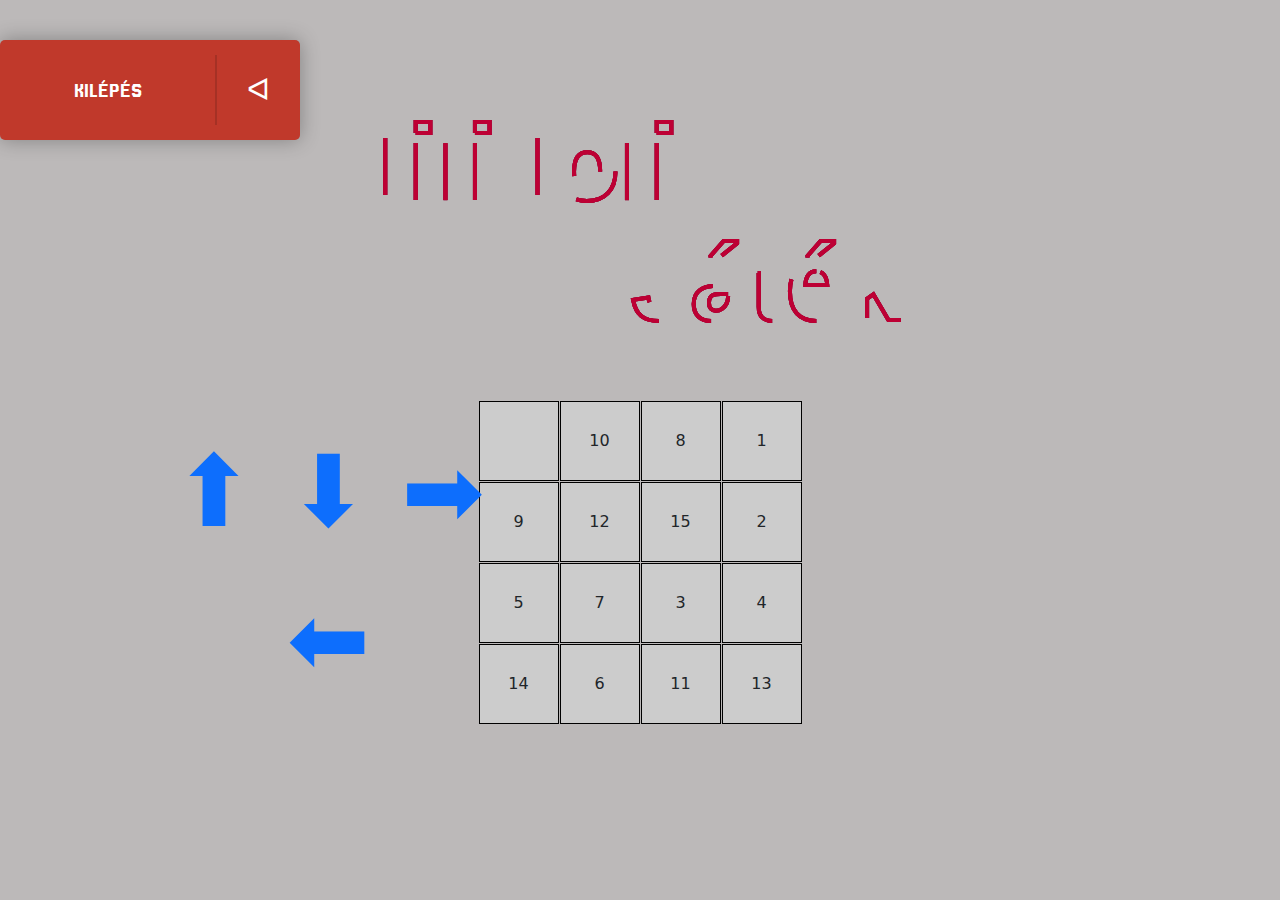
==== game.html @ 5d461867 "a" ====
<!DOCTYPE html>
<html lang="en">
<head>
    <meta charset="UTF-8">
    <meta name="viewport" content="width=device-width, initial-scale=1.0">
    <link href="https://cdn.jsdelivr.net/npm/bootstrap@5.3.3/dist/css/bootstrap.min.css" rel="stylesheet" integrity="sha384-QWTKZyjpPEjISv5WaRU9OFeRpok6YctnYmDr5pNlyT2bRjXh0JMhjY6hW+ALEwIH" crossorigin="anonymous">
    <link rel="stylesheet" href="game.css">
    <script src="app.js" defer></script>
    <title>Tilitoli Játék</title>
</head>
<body>
    <!-- /Vissza button*/ -->
    <a class="button" href="./index.html" role="button">
        <span>Kilépés</span>
        <div class="icon">
          <i class="fa fa-remove" style="font-style: normal">ᐊ</i>
          <i class="fa fa-check"></i>
        </div>
      </a>
    <header>
        
          <!-- /*Vissza button vége*/ -->
        <div class="logo-container">
            <h1 id="page-logo">
                <div class="text-copy">
                    <svg viewBox="0 0 960 300">
                        <symbol id="s-text">
                            <text text-anchor="middle" x="40%" y="50%">TiliToli</text>
                        <text text-anchor="middle" x="60%" y="80%">Játék </text>
                        
                        </symbol>

                        <g class = "g-ants">
                        
                            <use xlink:href="#s-text" class="text-copy"></use>
                            <use xlink:href="#s-text" class="text-copy"></use>
                            <use xlink:href="#s-text" class="text-copy"></use>
                            <use xlink:href="#s-text" class="text-copy"></use>
                        </g>
                    </svg>
                </div>
            </h1>
        </div>
    </header>
    <main>
        <div class="container">
            <div class="boxEmpty" id="_"></div>
            
        </div>
        <div class="Buttons">
            <a class="up" id="asd">⬆</a>
            <a class="down">⬇</a>
            <a class="right">➡</a>
            <a class="left">⬅</a>
        </div>
    </main>
</body>
</html>
---- game.css ----
@import url('https://fonts.googleapis.com/css2?family=Jersey+10+Charted&display=swap');
@import url('https://fonts.googleapis.com/css2?family=Jersey+25&display=swap');

.text-copy{
    fill: none;
    stroke: rgb(56, 15, 15);
    stroke-dasharray: 6% 29%;
    stroke-width: 3px;
    stroke-dashoffset: 0%;
    animation: stroke-offset 5.5s infinite linear;
    margin-top: 0;
    top: 0;
    
}
.logo-container {
	position: relative;
    margin-bottom: -0.8vh;
   
	&:before {
		content:  "";
		position: absolute;
		top:      calc( 100% - 2px );
		width:    100%;
		height:   4px;
		background-color: #cf0000;
		transform-origin: center center;
		transform: scaleX( 0 );	
		animation: line-animation 3s ease forwards;
        
	}
	
	h1#page-logo {
		font: bold 5rem 'Arial', sans-serif;
        top: 0;
		animation: clip-path-reveal-1 3s ease forwards;
	}
}
.text-copy:nth-child(1){
	stroke: #4D163D;
	animation-delay: -1;
}

.text-copy:nth-child(2){
	stroke: #840037;
	animation-delay: -2s;
}

.text-copy:nth-child(3){
	stroke: #BD0034;
	animation-delay: -3s;
}

.text-copy:nth-child(4){
	stroke: #BD0034;
	animation-delay: -4s;
}

.text-copy:nth-child(5){
	stroke: #FDB731;
	animation-delay: -5s;
}

@keyframes stroke-offset{
	100% {stroke-dashoffset: -35%;}
}



@keyframes line-animation {
	0% { transform: scaleX( 0 ); }
	15% { transform: scaleX( 0 ); }
	20%, 25% { transform: scaleX( 1 ); top: calc( 100% - 2px ); }
	50% { transform: scaleX( 1 ); top: 0px; }
	70% { transform: scaleX( 0.2 ); top: 0px; }
	80%, 100% { transform: scaleX(none); top: 0px; }
}

@keyframes clip-path-reveal-1 {
	0%, 25% { clip-path: polygon(0 100%, 100% 100%, 100% 100%, 0% 100%); }
	50% { clip-path: polygon(0 0, 100% 0, 100% 100%, 0% 100%); }
}

#a1szv{
    text-decoration: none !important;
    color: black !important;
    /*border-radius: 50% !important;
    background-color: rgb(230, 11, 11) !important;*/
    padding: 1.5rem !important;
    font-size: 5vh !important;
    animation: blink 1.5s infinite; /*animacio*/
    font-family: "Jersey 10 Charted", sans-serif;
    font-weight: 300;
    font-style: normal;
    justify-content: center !important;

}
.jatek-start {
    display: flex;
    justify-content: center;
    position: absolute;
    bottom: 4vh;
    left: 50%;
    transform: translateX(-50%);
}
body{
    overflow: hidden;
    background-color: #8a858593;
}
/*Gomb villogasa*/
@keyframes blink {
    0% { opacity: 1; }
    50% { opacity: 0; }
    100% { opacity: 1; }
}

@keyframes blink {
    0% { opacity: 1; }
    50% { opacity: 0; }
    100% { opacity: 1; }
}
/**/

.card-img-top {
    max-width: 50vh !important;
    max-height: 45vh;
    justify-content: center;
    align-items: center;
    text-align: center;
}
.row{
    justify-content: center;
    align-items: center;
    margin-top: -25vh !important;
    
    
}
.container{ 
    display: grid;
    grid-template-columns: repeat(4, 1fr);
    grid-template-rows: repeat(4, 1fr);
    gap: 1px; 
    width: 50px;
    justify-content: center;
    
}
.box,.boxEmpty{
    background-color: #ccc;
    border: 1px solid black;
    height: 80px;
    width: 80px;
    text-align: center !important;
    line-height: 50px;
    display: flex;
    justify-content: center;
    align-items: center;

}
.Buttons{ 
    justify-content: center; 
    align-items: center; 
    text-align: center;
    font-size: 11vh;
    width: 43vh;
    height: 43vh;
    margin-top: -34vh;
    margin-left: 15vh;
}
.Buttons, a{
    text-decoration: none;

}
/*vissza button*/

.button {
    display: block;
    background-color: #c0392b;
    width: 300px;
    height: 100px;
    line-height: 100px;
    margin: auto;
    color: #fff;
    position: absolute;
    top: 0;
    bottom: 80vh;
    left: 0;
    right: 160vh;
    cursor: pointer;
    overflow: hidden;
    border-radius: 5px;
    box-shadow: 0 0 20px 0 rgba(0, 0, 0, 0.3);
    transition: all 0.25s cubic-bezier(0.31, -0.105, 0.43, 1.4);
    z-index: 1;
    font-family: "Jersey 25", sans-serif !important;
    font-weight: 100;
    font-style: normal;
    
    
    
  }
 
  .button span,
  .button .icon {
    display: block;
    height: 100%;
    text-align: center;
    position: absolute;
    top: 0;
  }
  .button span {
    width: 72%;
    line-height: inherit;
    font-size: 22px;
    text-transform: uppercase;
    left: 0;
    transition: all 0.25s cubic-bezier(0.31, -0.105, 0.43, 1.4);
  }
  .button span:after {
    content: "";
    background-color: #a53125;
    width: 2px;
    height: 70%;
    position: absolute;
    top: 15%;
    right: -1px;
  }
  .button .icon {
    width: 28%;
    right: 0;
    transition: all 0.25s cubic-bezier(0.31, -0.105, 0.43, 1.4);
  }
  .button .icon .fa {
    font-size: 30px;
    vertical-align: middle;
    transition: all 0.25s cubic-bezier(0.31, -0.105, 0.43, 1.4), height 0.25s ease;
  }
  .button .icon .fa-remove {
    height: 36px;
  }
  .button .icon .fa-check {
    display: none;
  }
  .button.success span, .button:hover span {
    left: -72%;
    opacity: 0;
  }
  .button.success .icon, .button:hover .icon {
    width: 100%;
  }
  .button.success .icon .fa, .button:hover .icon .fa {
    font-size: 45px;
  }
  .button.success {
    background-color: #27ae60;
  }
  .button.success .icon .fa-remove {
    display: none;
  }
  .button.success .icon .fa-check {
    display: inline-block;
  }
  .button:hover {
    opacity: 0.9;
  }
  .button:hover .icon .fa-remove {
    height: 46px;
  }
  .button:active {
    opacity: 1;
  }
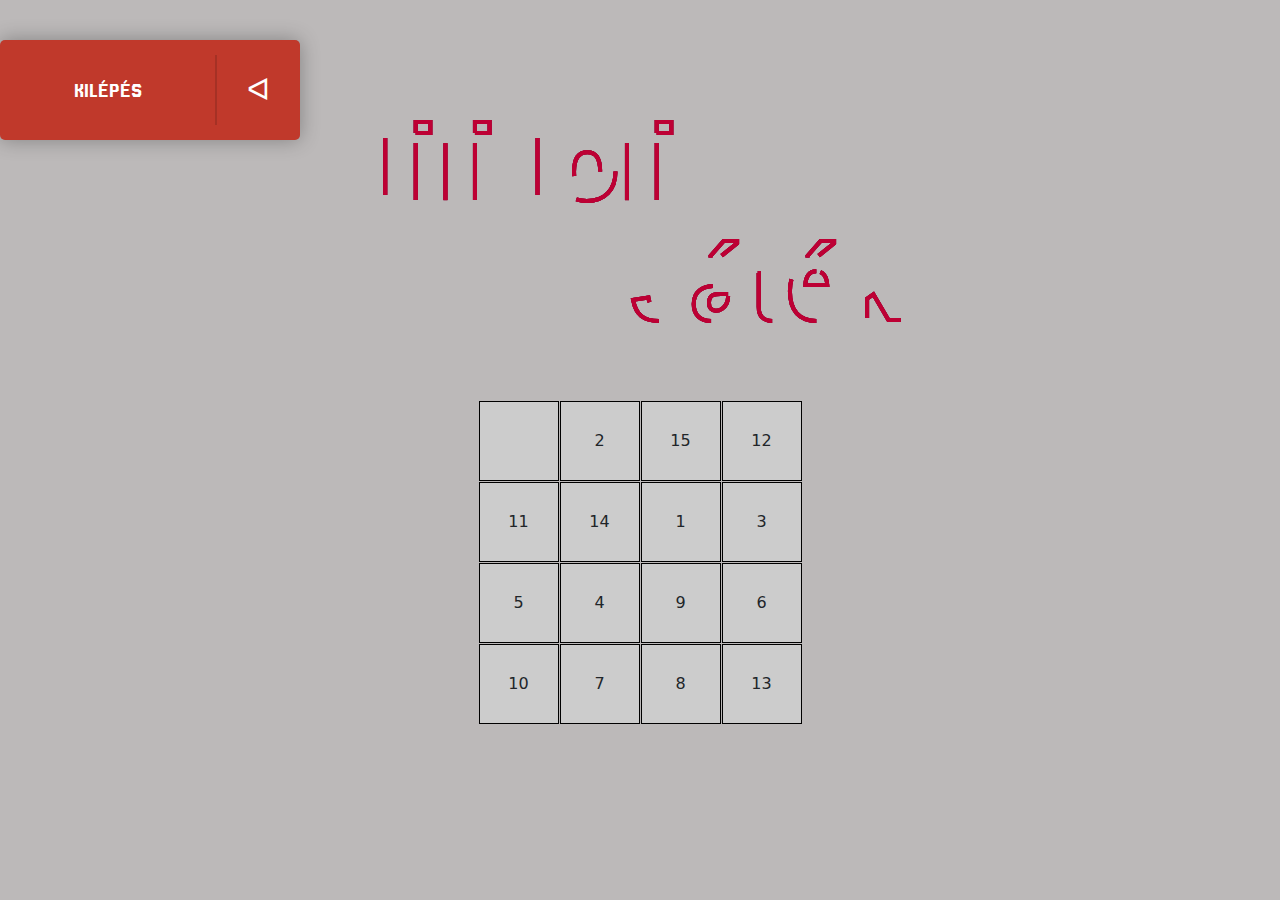
==== commit a8bc427e: "Update game.html" ====
--- a/game.html
+++ b/game.html
@@ -35,7 +35,7 @@
                             <use xlink:href="#s-text" class="text-copy"></use>
                             <use xlink:href="#s-text" class="text-copy"></use>
                             <use xlink:href="#s-text" class="text-copy"></use>
-                            <use xlink:href="#s-text" class="text-copy"></use>
+                            <use xlink:href="#s-text" class="text-copy" id="szoveg"></use>
                         </g>
                     </svg>
                 </div>
@@ -47,12 +47,12 @@
             <div class="boxEmpty" id="_"></div>
             
         </div>
-        <div class="Buttons">
+        <!-- <div class="Buttons">
             <a class="up" id="asd">⬆</a>
             <a class="down">⬇</a>
             <a class="right">➡</a>
             <a class="left">⬅</a>
-        </div>
+        </div> -->
     </main>
 </body>
 </html>
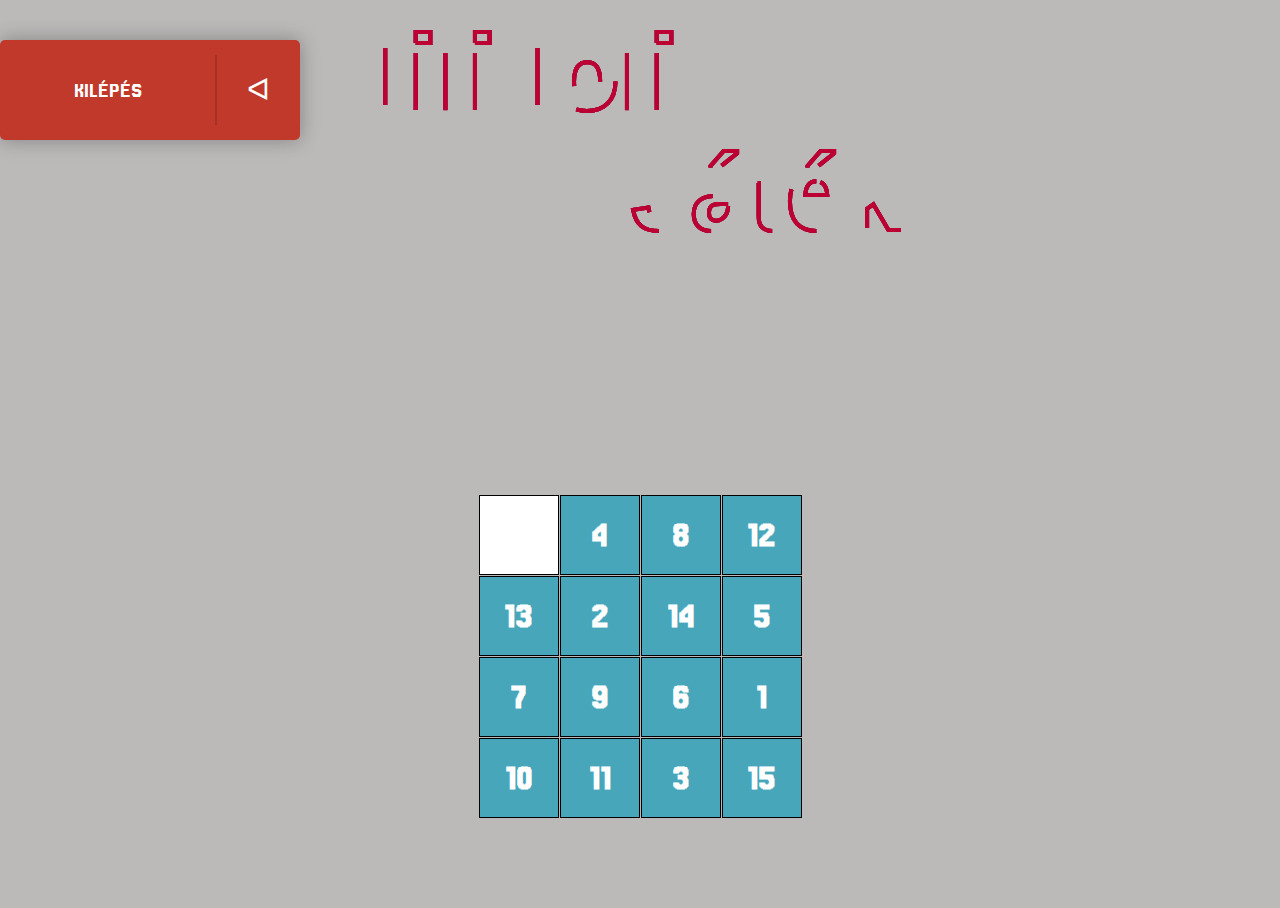
==== commit 6127ed7c: "Update game.html" ====
--- a/game.html
+++ b/game.html
@@ -52,6 +52,7 @@
             <a class="down">⬇</a>
             <a class="right">➡</a>
             <a class="left">⬅</a>
+            <a class="shuffle">Keverés</a>
         </div> -->
     </main>
 </body>
--- a/game.css
+++ b/game.css
@@ -8,18 +8,20 @@
     stroke-width: 3px;
     stroke-dashoffset: 0%;
     animation: stroke-offset 5.5s infinite linear;
-    margin-top: 0;
-    top: 0;
+    margin-top: -10vh;
+    
+    
     
 }
 .logo-container {
 	position: relative;
-    margin-bottom: -0.8vh;
+    
+    height: 50vh;
    
 	&:before {
 		content:  "";
 		position: absolute;
-		top:      calc( 100% - 2px );
+		top:      calc( 100% - 12vh );
 		width:    100%;
 		height:   4px;
 		background-color: #cf0000;
@@ -35,9 +37,12 @@
 		animation: clip-path-reveal-1 3s ease forwards;
 	}
 }
+
+
 .text-copy:nth-child(1){
 	stroke: #4D163D;
 	animation-delay: -1;
+  
 }
 
 .text-copy:nth-child(2){
@@ -141,10 +146,23 @@
     gap: 1px; 
     width: 50px;
     justify-content: center;
-    
+    color: rgb(255, 255, 255);
+    font-family: "Jersey 25", sans-serif !important;
+    font-weight: 100;
+    font-weight: bold;
+    font-size: 4vh !important;
+    top: 0;
+    
+    
+}
+main{
+  margin-top: 15vh;
+}
+#_{
+    background-color: white;
 }
 .box,.boxEmpty{
-    background-color: #ccc;
+    background-color: #149ebdb0;
     border: 1px solid black;
     height: 80px;
     width: 80px;
@@ -153,6 +171,7 @@
     display: flex;
     justify-content: center;
     align-items: center;
+    
 
 }
 .Buttons{ 
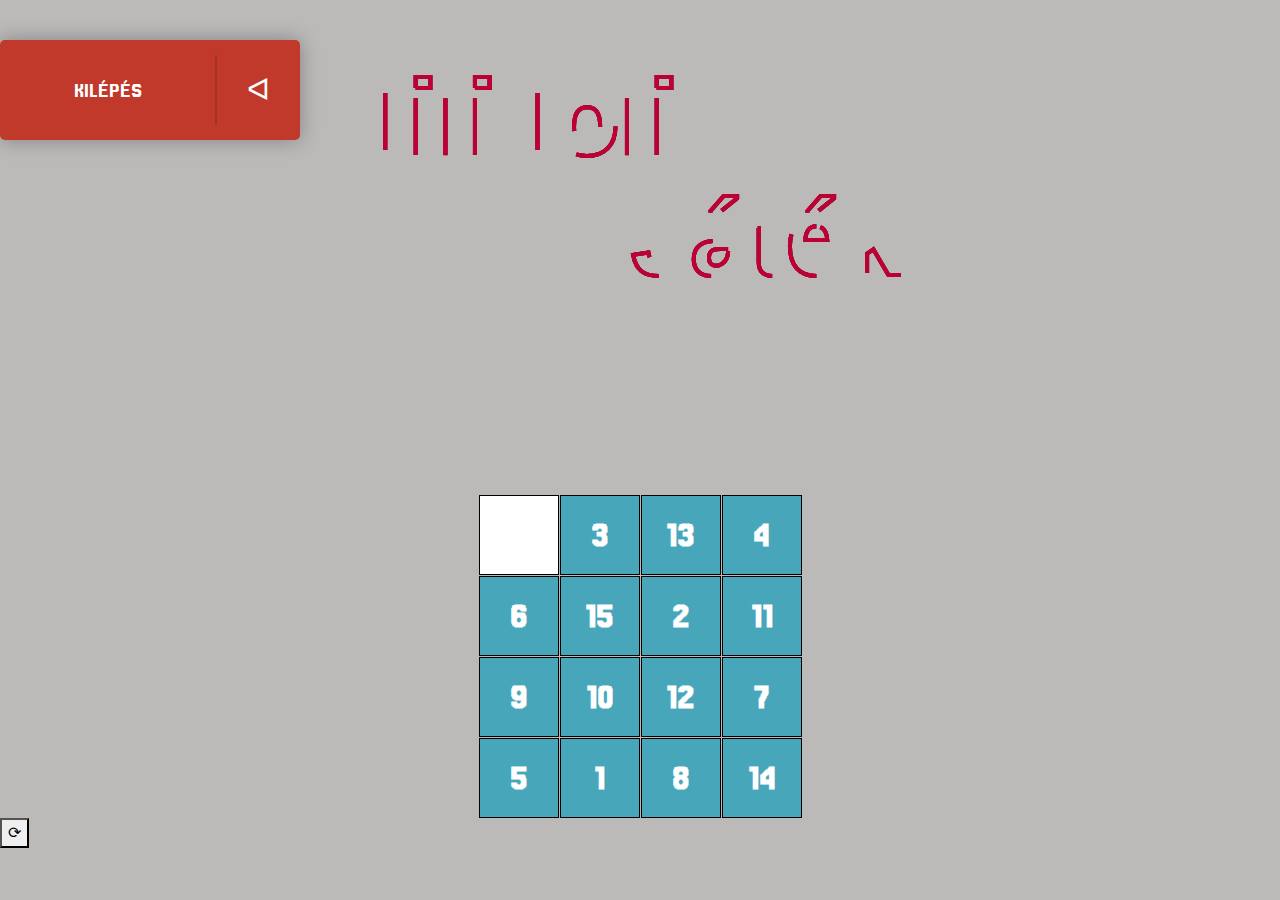
==== commit a9b1019e: "Update game.html" ====
--- a/game.html
+++ b/game.html
@@ -47,13 +47,8 @@
             <div class="boxEmpty" id="_"></div>
             
         </div>
-        <!-- <div class="Buttons">
-            <a class="up" id="asd">⬆</a>
-            <a class="down">⬇</a>
-            <a class="right">➡</a>
-            <a class="left">⬅</a>
-            <a class="shuffle">Keverés</a>
-        </div> -->
+        <button class="shuffle">⟳</a>
+        
     </main>
 </body>
 </html>
--- a/game.css
+++ b/game.css
@@ -8,15 +8,15 @@
     stroke-width: 3px;
     stroke-dashoffset: 0%;
     animation: stroke-offset 5.5s infinite linear;
-    margin-top: -10vh;
+    margin-top: -5vh;
     
     
     
 }
 .logo-container {
 	position: relative;
-    
-    height: 50vh;
+    margin-bottom: -15vh;
+    height: 60vh;
    
 	&:before {
 		content:  "";
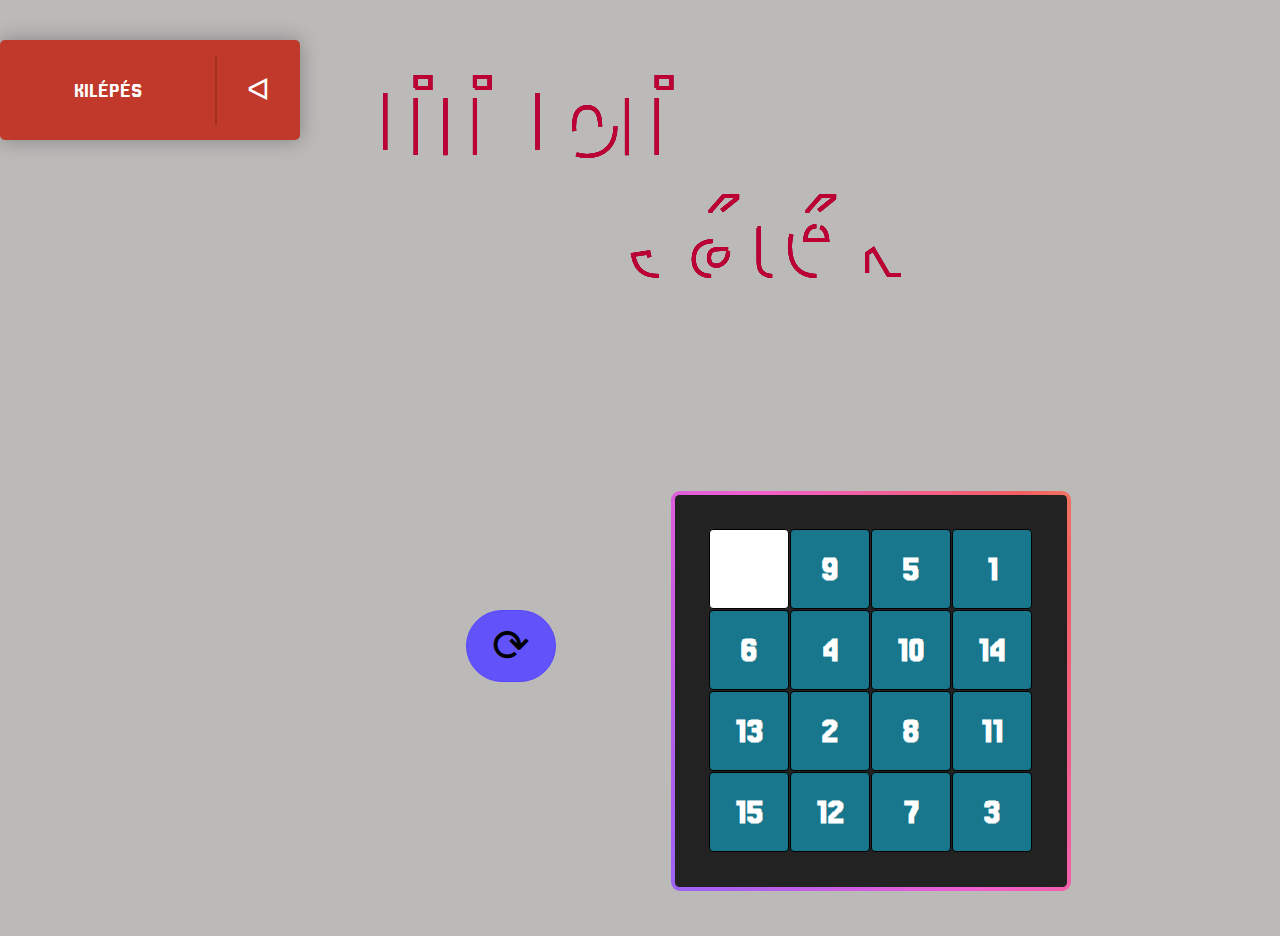
==== commit 37b1f39e: "Update game.html" ====
--- a/game.html
+++ b/game.html
@@ -43,12 +43,13 @@
         </div>
     </header>
     <main>
-        <div class="container">
-            <div class="boxEmpty" id="_"></div>
+        <div class="gradient-border">
+            <div class="container">
+                <div class="boxEmpty" id="_"></div>
             
+            </div>
+            <button class="shuffle">⟳</a>
         </div>
-        <button class="shuffle">⟳</a>
-        
     </main>
 </body>
 </html>
--- a/game.css
+++ b/game.css
@@ -171,8 +171,12 @@
     display: flex;
     justify-content: center;
     align-items: center;
-    
-
+    border-radius: 5%;
+}
+.box:hover {
+  color: rgb(230, 247, 0); 
+  background-color: rgba(245, 0, 151, 0.568);
+  cursor: pointer;
 }
 .Buttons{ 
     justify-content: center; 
@@ -184,10 +188,7 @@
     margin-top: -34vh;
     margin-left: 15vh;
 }
-.Buttons, a{
-    text-decoration: none;
-
-}
+
 /*vissza button*/
 
 .button {
@@ -287,3 +288,74 @@
     opacity: 1;
   }
 
+
+  .shuffle {
+    position: absolute;
+    font-family: sans-serif;
+    text-decoration: none;
+    border-radius: 1000px;
+    border: 1px solid #5846ff;
+    height: 8vh;
+    width: 10vh;
+    transition: all cubic-bezier(0.31, -0.105, 0.43, 1.4) 0.2s;
+    background-color: #6252f9;
+    margin-left: -80vh;
+    margin-top: -10vh;
+    font-size: 5vh;
+    
+  }
+  .shuffle:hover {
+    width: 135px;
+  }
+  .shuffle:hover .btn-stage:first-child {
+    opacity: 0;
+  }
+  .shuffle:hover .btn-stage:nth-child(n+2) {
+    opacity: 1;
+    transition: opacity linear calc(0.2s + 0.05s);
+  }
+  
+  .gradient-border {
+    --border-width: 0.5vh;
+    position: relative;
+    display: flex;
+    justify-content: center;
+    align-items: center;
+    width: 35vh;
+    height: 35vh;
+    font-family: Lato, sans-serif;
+    font-size: 2.5rem;
+    text-transform: uppercase;
+    color: white;
+    background: #222;
+    border-radius: var(--border-width);
+    margin-left: 80vh;
+  }
+  .gradient-border::after {
+    position: absolute;
+    content: "";
+    top: calc(-1 * var(--border-width));
+    left: calc(-1 * var(--border-width));
+    z-index: -1;
+    width: calc(100% + var(--border-width) * 2);
+    height: calc(100% + var(--border-width) * 2);
+    background: linear-gradient(60deg, #5f86f2, #a65ff2, #f25fd0, #f25f61, #f2cb5f, #abf25f, #5ff281, #5ff2f0);
+    background-size: 300% 300%;
+    background-position: 0 50%;
+    border-radius: calc(2 * var(--border-width));
+    animation: moveGradient 4s alternate infinite;
+  }
+  
+  @keyframes moveGradient {
+    50% {
+      background-position: 100% 50%;
+    }
+  }
+
+  @media only screen and (max-width: 1440px) {
+    .gradient-border {
+      width: 43.5vh;
+      height: 43.5vh;
+      margin-left: 75vh;
+    }
+}
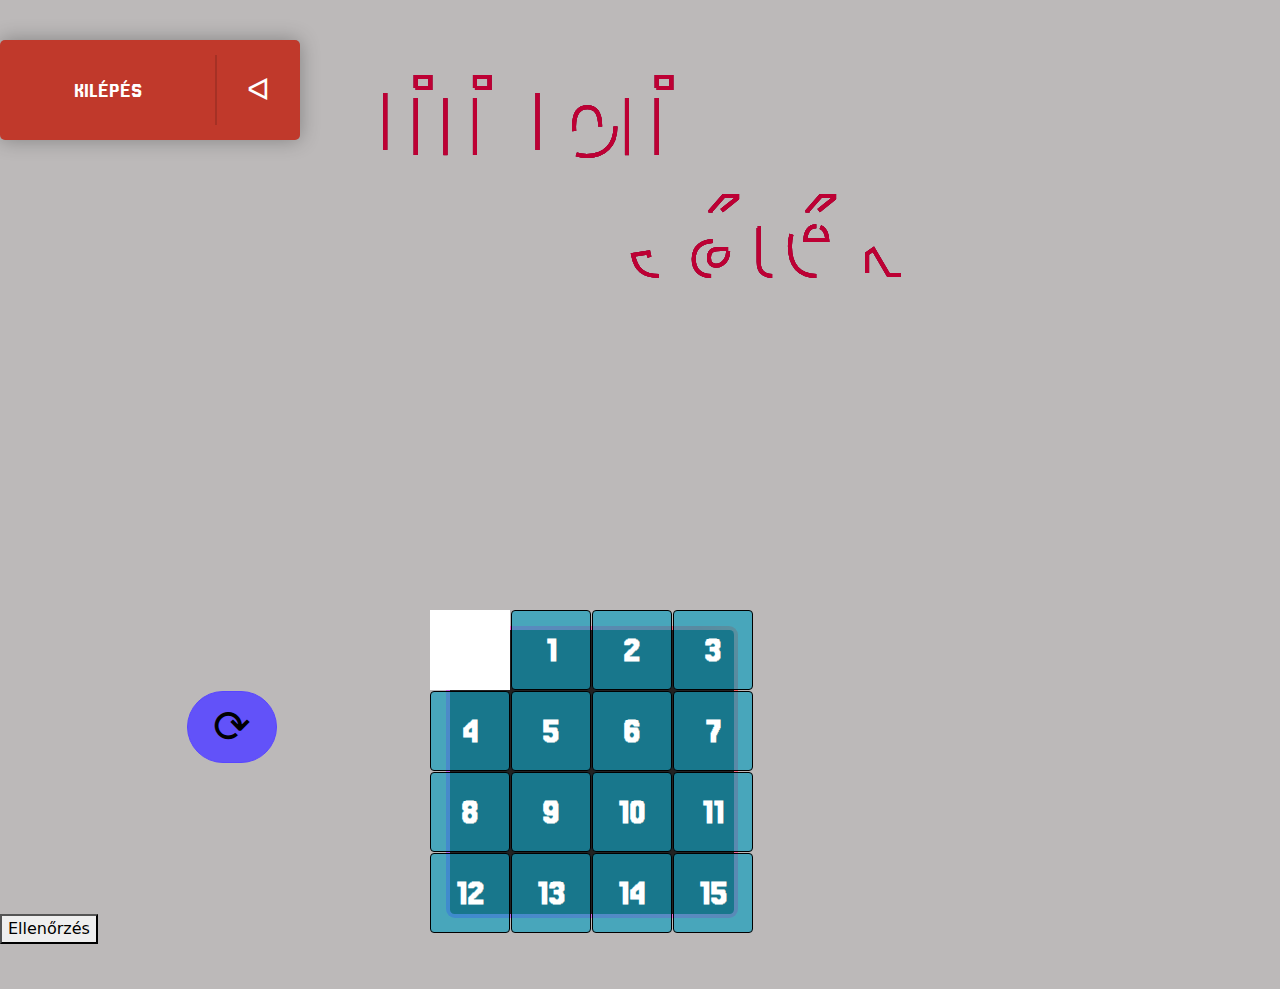
==== commit 0e777211: "kész" ====
--- a/game.html
+++ b/game.html
@@ -45,11 +45,13 @@
     <main>
         <div class="gradient-border">
             <div class="container">
-                <div class="boxEmpty" id="_"></div>
+                <div class="boxEmpty" id=""></div>
             
             </div>
             <button class="shuffle">⟳</a>
+            
         </div>
+        <button class="check"type="button">Ellenőrzés</button>
     </main>
 </body>
 </html>
--- a/game.css
+++ b/game.css
@@ -158,10 +158,13 @@
 main{
   margin-top: 15vh;
 }
-#_{
+.boxEmpty{
+    display: flex;
     background-color: white;
-}
-.box,.boxEmpty{
+    justify-content: center;
+    align-items: center;
+}
+.box{
     background-color: #149ebdb0;
     border: 1px solid black;
     height: 80px;
@@ -329,7 +332,7 @@
     color: white;
     background: #222;
     border-radius: var(--border-width);
-    margin-left: 80vh;
+    margin-left: 85vh;
   }
   .gradient-border::after {
     position: absolute;
@@ -354,8 +357,19 @@
 
   @media only screen and (max-width: 1440px) {
     .gradient-border {
-      width: 43.5vh;
-      height: 43.5vh;
-      margin-left: 75vh;
+      width: 36vh;
+      height: 36vh;
+      margin-left: 63vh;
     }
 }
+@media only screen and (max-width: 1280px) {
+  .gradient-border {
+    width: 31.5vh;
+    height: 31.5vh;
+    margin-left: 50vh;
+    
+  }
+  .logo-container{
+    margin: auto;
+  }
+}
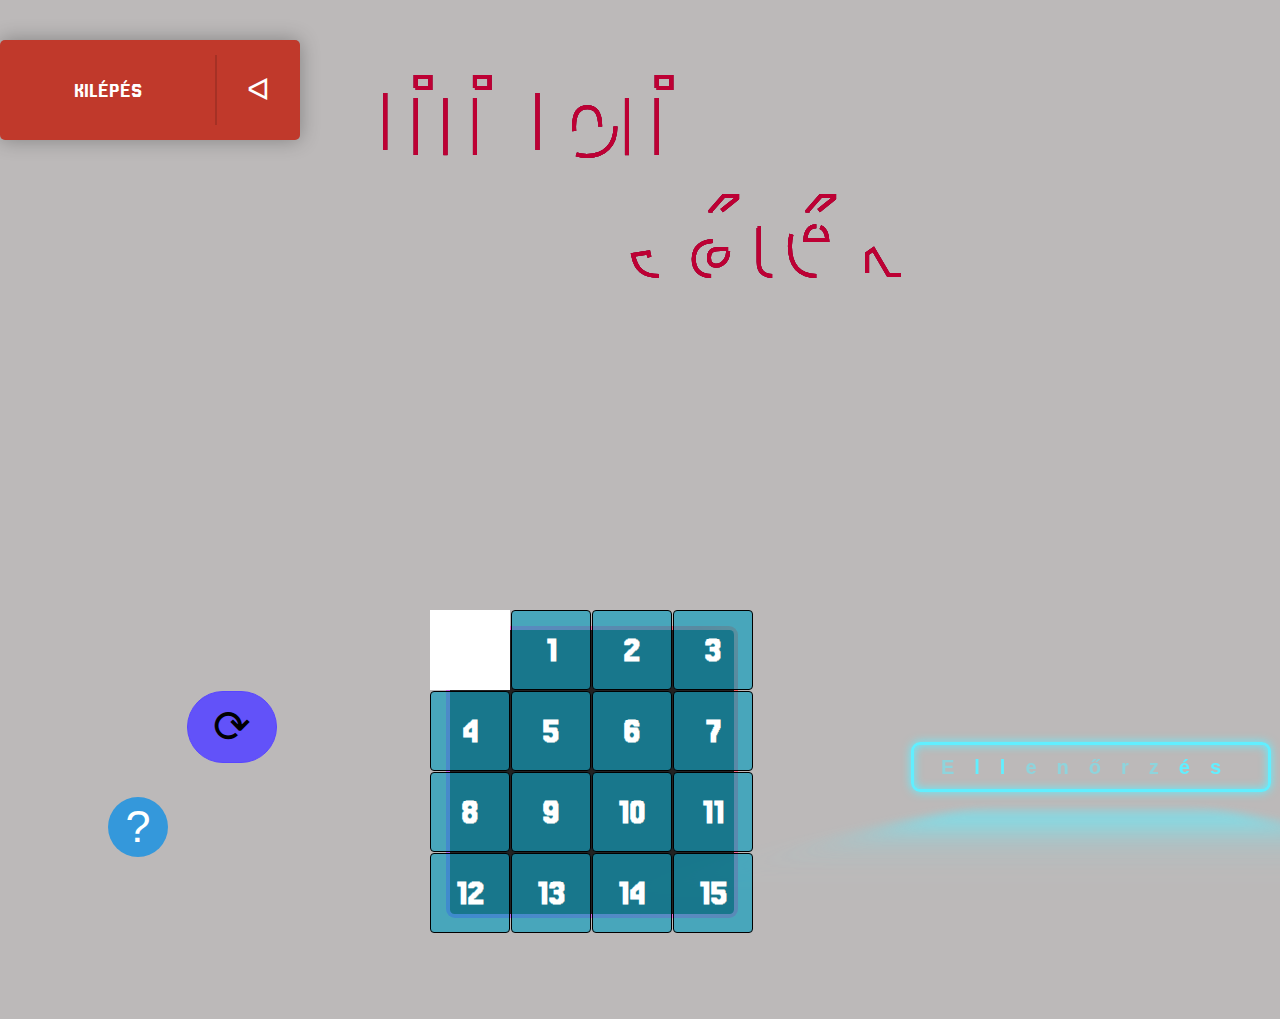
==== commit 904c8266: "Kész" ====
--- a/game.html
+++ b/game.html
@@ -51,7 +51,13 @@
             <button class="shuffle">⟳</a>
             
         </div>
-        <button class="check"type="button">Ellenőrzés</button>
+        <button class='check'><span class='glowing-txt'><span class='faulty-letter'>E</span>ll<span class='faulty-letter'>enőrz</span>és</span></button>
+
+        <!-- Segitség gomb -->
+        <div class="help-button">
+            ?
+            <span class="tooltip"><span class="black">Ha eltévedtél,  vagy megzavarodtál a megoldás keresése közben, az <strong>újrakeverés</strong> gombbal bármikor újrakezdheted!</span></span>
+          </div>
     </main>
 </body>
 </html>
--- a/game.css
+++ b/game.css
@@ -355,21 +355,293 @@
     }
   }
 
-  @media only screen and (max-width: 1440px) {
-    .gradient-border {
-      width: 36vh;
-      height: 36vh;
-      margin-left: 63vh;
-    }
+
+
+
+
+
+/*ELLENŐRZÉS GOMB*/
+:root {
+  --glow-color: hsl(186 100% 69%);
+}
+
+.check {
+  position: absolute;
+  right: 15vh;
+  bottom: 25vh;
+  color: var(--glow-color);
+  cursor: pointer;
+  padding: 0.35em 1em;
+  border: 0.15em solid var(--glow-color);
+  border-radius: 0.45em;
+  background: none;
+  perspective: 2em;
+  font-family: "Raleway", sans-serif;
+  font-size: 2em;
+  font-weight: 900;
+  letter-spacing: 1em;
+  
+  
+
+  -webkit-box-shadow: inset 0px 0px 0.5em 0px var(--glow-color),
+    0px 0px 0.5em 0px var(--glow-color);
+  -moz-box-shadow: inset 0px 0px 0.5em 0px var(--glow-color),
+    0px 0px 0.5em 0px var(--glow-color);
+  box-shadow: inset 0px 0px 0.5em 0px var(--glow-color),
+    0px 0px 0.5em 0px var(--glow-color);
+  animation: border-flicker 2s linear infinite;
+}
+
+.check-txt {
+  float: left;
+  margin-right: -0.8em;
+  -webkit-text-shadow: 0 0 0.125em hsl(0 0% 100% / 0.3),
+    0 0 0.45em var(--glow-color);
+  -moz-text-shadow: 0 0 0.125em hsl(0 0% 100% / 0.3),
+    0 0 0.45em var(--glow-color);
+  text-shadow: 0 0 0.125em hsl(0 0% 100% / 0.3), 0 0 0.45em var(--glow-color);
+  animation: text-flicker 3s linear infinite;
+}
+
+.faulty-letter {
+  opacity: 0.5;
+  animation: faulty-flicker 2s linear infinite;
+}
+
+.check::before {
+  content: "";
+  position: absolute;
+  top: 0;
+  bottom: 0;
+  left: 0;
+  right: 0;
+  opacity: 0.7;
+  filter: blur(1em);
+  transform: translateY(120%) rotateX(95deg) scale(1, 0.35);
+  background: var(--glow-color);
+  pointer-events: none;
+}
+
+.check::after {
+  content: "";
+  position: absolute;
+  top: 0;
+  left: 0;
+  right: 0;
+  bottom: 0;
+  opacity: 0;
+  z-index: -1;
+  background-color: var(--glow-color);
+  box-shadow: 0 0 2em 0.2em var(--glow-color);
+  transition: opacity 100ms linear;
+}
+
+.check:hover {
+  color: rgba(0, 0, 0, 0.8);
+  text-shadow: none;
+  animation: none;
+}
+
+.check:hover .check-txt {
+  animation: none;
+}
+
+.check:hover .faulty-letter {
+  animation: none;
+  text-shadow: none;
+  opacity: 1;
+}
+
+.check:hover:before {
+  filter: blur(1.5em);
+  opacity: 1;
+}
+
+.check:hover:after {
+  opacity: 1;
+}
+
+@keyframes faulty-flicker {
+  0% {
+    opacity: 0.1;
+  }
+  2% {
+    opacity: 0.1;
+  }
+  4% {
+    opacity: 0.5;
+  }
+  19% {
+    opacity: 0.5;
+  }
+  21% {
+    opacity: 0.1;
+  }
+  23% {
+    opacity: 1;
+  }
+  80% {
+    opacity: 0.5;
+  }
+  83% {
+    opacity: 0.4;
+  }
+
+  87% {
+    opacity: 1;
+  }
+}
+
+@keyframes text-flicker {
+  0% {
+    opacity: 0.1;
+  }
+
+  2% {
+    opacity: 1;
+  }
+
+  8% {
+    opacity: 0.1;
+  }
+
+  9% {
+    opacity: 1;
+  }
+
+  12% {
+    opacity: 0.1;
+  }
+  20% {
+    opacity: 1;
+  }
+  25% {
+    opacity: 0.3;
+  }
+  30% {
+    opacity: 1;
+  }
+
+  70% {
+    opacity: 0.7;
+  }
+  72% {
+    opacity: 0.2;
+  }
+
+  77% {
+    opacity: 0.9;
+  }
+  100% {
+    opacity: 0.9;
+  }
+}
+
+@keyframes border-flicker {
+  0% {
+    opacity: 0.1;
+  }
+  2% {
+    opacity: 1;
+  }
+  4% {
+    opacity: 0.1;
+  }
+
+  8% {
+    opacity: 1;
+  }
+  70% {
+    opacity: 0.7;
+  }
+  100% {
+    opacity: 1;
+  }
+}
+
+@media only screen and (max-width: 600px) {
+  .check-btn{
+    font-size: 1em;
+  }
+}
+
+/*Segítség gomb*/ 
+.help-button {
+  position: relative;
+  width: 60px;
+  height: 60px;
+  background-color: #3498db;
+  border-radius: 50%;
+  display: flex;
+  justify-content: center;
+  align-items: center;
+  cursor: pointer;
+  font-size: 5vh;
+  color: white;
+  left: 12vh;
+  bottom: 5vh;
+  font-family: 'Franklin Gothic Medium', 'Arial Narrow', Arial, sans-serif;
+}
+
+.tooltip {
+  position: absolute;
+  top: 50%;
+  left: 100%; /* Jobb oldalról induljon az eltolás */
+  transform: translate(10px, -50%);
+  background-color: #ffffff;
+  padding: 10px;
+  border-radius: 5px;
+  box-shadow: 0 2px 5px rgba(0, 0, 0, 0.2);
+  opacity: 0;
+  pointer-events: none;
+  transition: opacity 0.3s ease;
+  width: 200px;
+  text-align: center;
+  z-index: 1;
+  
+}
+
+.help-button:hover .tooltip {
+  opacity: 4;
+  
+}
+.black{
+  color: black;
+}
+
+@media only screen and (max-width: 1440px) {
+  .gradient-border {
+    width: 36vh;
+    height: 36vh;
+    margin-left: 63vh;
+  }
+  .check{
+    right: 1vh;
+    width: 50vh;
+    font-size: 25px;
+    bottom: 25vh;
+    right: 7vh;
+  }
 }
 @media only screen and (max-width: 1280px) {
-  .gradient-border {
-    width: 31.5vh;
-    height: 31.5vh;
-    margin-left: 50vh;
-    
-  }
-  .logo-container{
-    margin: auto;
-  }
-}
+.gradient-border {
+  width: 31.5vh;
+  height: 31.5vh;
+  margin-left: 50vh;
+  
+}
+.logo-container{
+  margin: auto;
+}
+.help-button{
+  bottom: 13vh;
+}
+.check{
+  right: 1vh;
+  width: 40vh;
+  font-size: 20px;
+  bottom: 12vh;
+}
+
+
+}
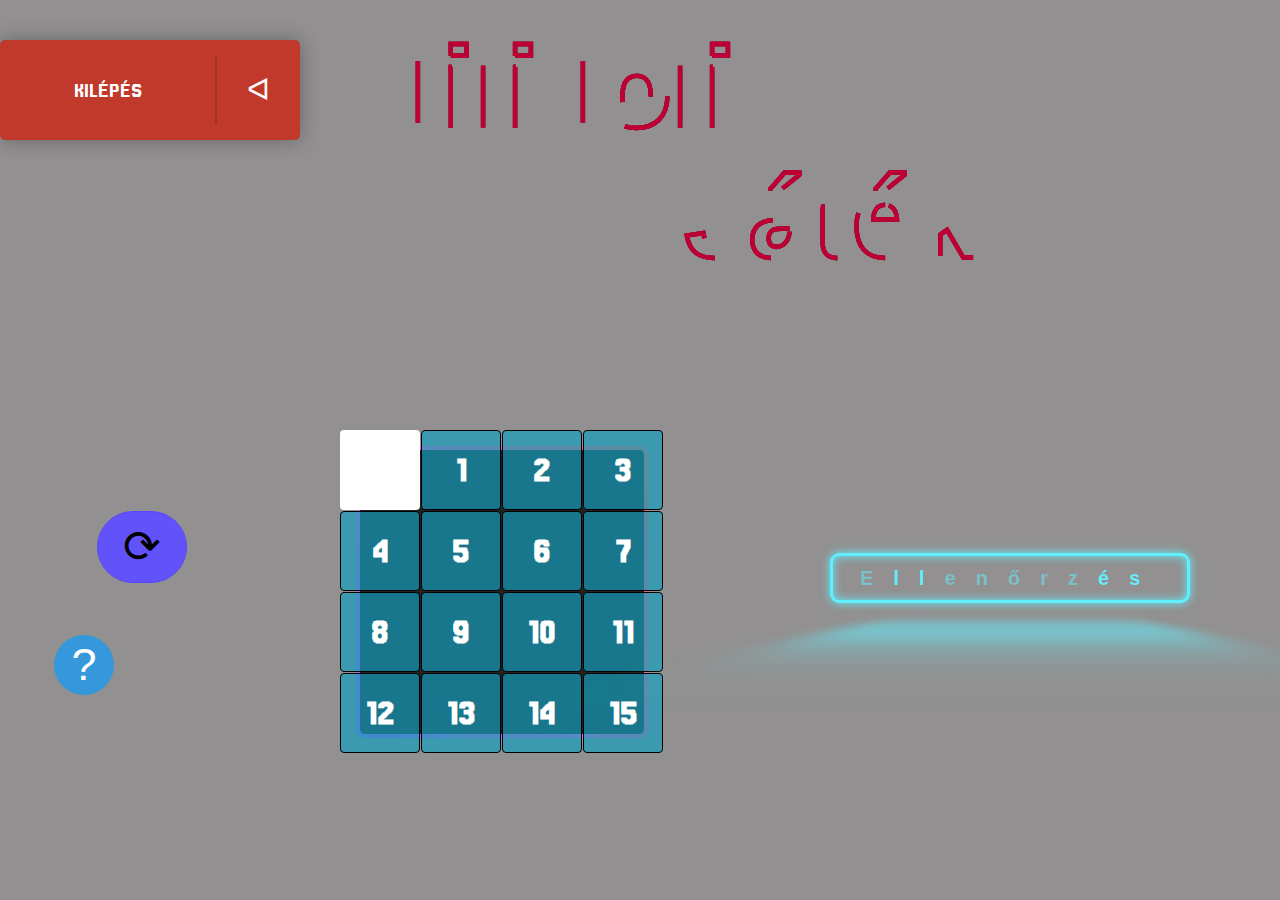
==== commit 10a50831: "Kész" ====
--- a/game.html
+++ b/game.html
@@ -31,7 +31,7 @@
                         </symbol>
 
                         <g class = "g-ants">
-                        
+                        <!-- Logo -->
                             <use xlink:href="#s-text" class="text-copy"></use>
                             <use xlink:href="#s-text" class="text-copy"></use>
                             <use xlink:href="#s-text" class="text-copy"></use>
@@ -43,6 +43,7 @@
         </div>
     </header>
     <main>
+        <!-- Játék keret -->
         <div class="gradient-border">
             <div class="container">
                 <div class="boxEmpty" id=""></div>
--- a/game.css
+++ b/game.css
@@ -1,6 +1,6 @@
 @import url('https://fonts.googleapis.com/css2?family=Jersey+10+Charted&display=swap');
 @import url('https://fonts.googleapis.com/css2?family=Jersey+25&display=swap');
-
+/*lOGO ANIMACIO*/
 .text-copy{
     fill: none;
     stroke: rgb(56, 15, 15);
@@ -8,11 +8,9 @@
     stroke-width: 3px;
     stroke-dashoffset: 0%;
     animation: stroke-offset 5.5s infinite linear;
-    margin-top: -5vh;
-    
-    
-    
-}
+    margin-top: -5vh;   
+}
+/*Jatek logo itt tartjuk*/
 .logo-container {
 	position: relative;
     margin-bottom: -15vh;
@@ -38,7 +36,7 @@
 	}
 }
 
-
+/*Jatek logo animacio eleme*/
 .text-copy:nth-child(1){
 	stroke: #4D163D;
 	animation-delay: -1;
@@ -64,7 +62,7 @@
 	stroke: #FDB731;
 	animation-delay: -5s;
 }
-
+/*Animaciok innen kezdodnek*/
 @keyframes stroke-offset{
 	100% {stroke-dashoffset: -35%;}
 }
@@ -84,7 +82,7 @@
 	0%, 25% { clip-path: polygon(0 100%, 100% 100%, 100% 100%, 0% 100%); }
 	50% { clip-path: polygon(0 0, 100% 0, 100% 100%, 0% 100%); }
 }
-
+/*Animaciok vege*/
 #a1szv{
     text-decoration: none !important;
     color: black !important;
@@ -107,9 +105,10 @@
     left: 50%;
     transform: translateX(-50%);
 }
+/*Body*/
 body{
     overflow: hidden;
-    background-color: #8a858593;
+    background-color: #423e3e93;
 }
 /*Gomb villogasa*/
 @keyframes blink {
@@ -123,7 +122,7 @@
     50% { opacity: 0; }
     100% { opacity: 1; }
 }
-/**/
+/*kartyak*/
 
 .card-img-top {
     max-width: 50vh !important;
@@ -155,6 +154,7 @@
     
     
 }
+/*main*/
 main{
   margin-top: 15vh;
 }
@@ -163,6 +163,7 @@
     background-color: white;
     justify-content: center;
     align-items: center;
+    border-radius: 5%;
 }
 .box{
     background-color: #149ebdb0;
@@ -181,6 +182,7 @@
   background-color: rgba(245, 0, 151, 0.568);
   cursor: pointer;
 }
+/*Gombok*/
 .Buttons{ 
     justify-content: center; 
     align-items: center; 
@@ -291,7 +293,7 @@
     opacity: 1;
   }
 
-
+/*Keveres gomb*/
   .shuffle {
     position: absolute;
     font-family: sans-serif;
@@ -317,7 +319,7 @@
     opacity: 1;
     transition: opacity linear calc(0.2s + 0.05s);
   }
-  
+  /*Jatek kerete*/
   .gradient-border {
     --border-width: 0.5vh;
     position: relative;
@@ -608,40 +610,49 @@
 .black{
   color: black;
 }
-
+/*Lemeretez kepernyore*/
 @media only screen and (max-width: 1440px) {
   .gradient-border {
-    width: 36vh;
-    height: 36vh;
-    margin-left: 63vh;
+    width: 45vh;
+    height: 45vh;
+    margin-left: 70vh !important;
+    bottom: 0vh;
   }
   .check{
     right: 1vh;
-    width: 50vh;
+    width: 58vh;
     font-size: 25px;
-    bottom: 25vh;
-    right: 7vh;
+    bottom: 30vh !important;
+    right: 10vh !important;
+  }
+  .help-button{
+    bottom: 17vh;
+  }
+  .text-copy{
+    margin-top: -10vh !important;
   }
 }
 @media only screen and (max-width: 1280px) {
 .gradient-border {
   width: 31.5vh;
   height: 31.5vh;
-  margin-left: 50vh;
+  margin-left: 40vh !important;
+  margin-bottom: -12vh;
   
 }
-.logo-container{
-  margin: auto;
-}
+
 .help-button{
-  bottom: 13vh;
+  bottom: -1vh;
+  left: 6vh;
 }
 .check{
   right: 1vh;
   width: 40vh;
   font-size: 20px;
-  bottom: 12vh;
-}
-
-
-}
+  bottom: 33vh !important;
+}
+.logo-container{
+  margin-right: -12vh !important;
+}
+
+}
